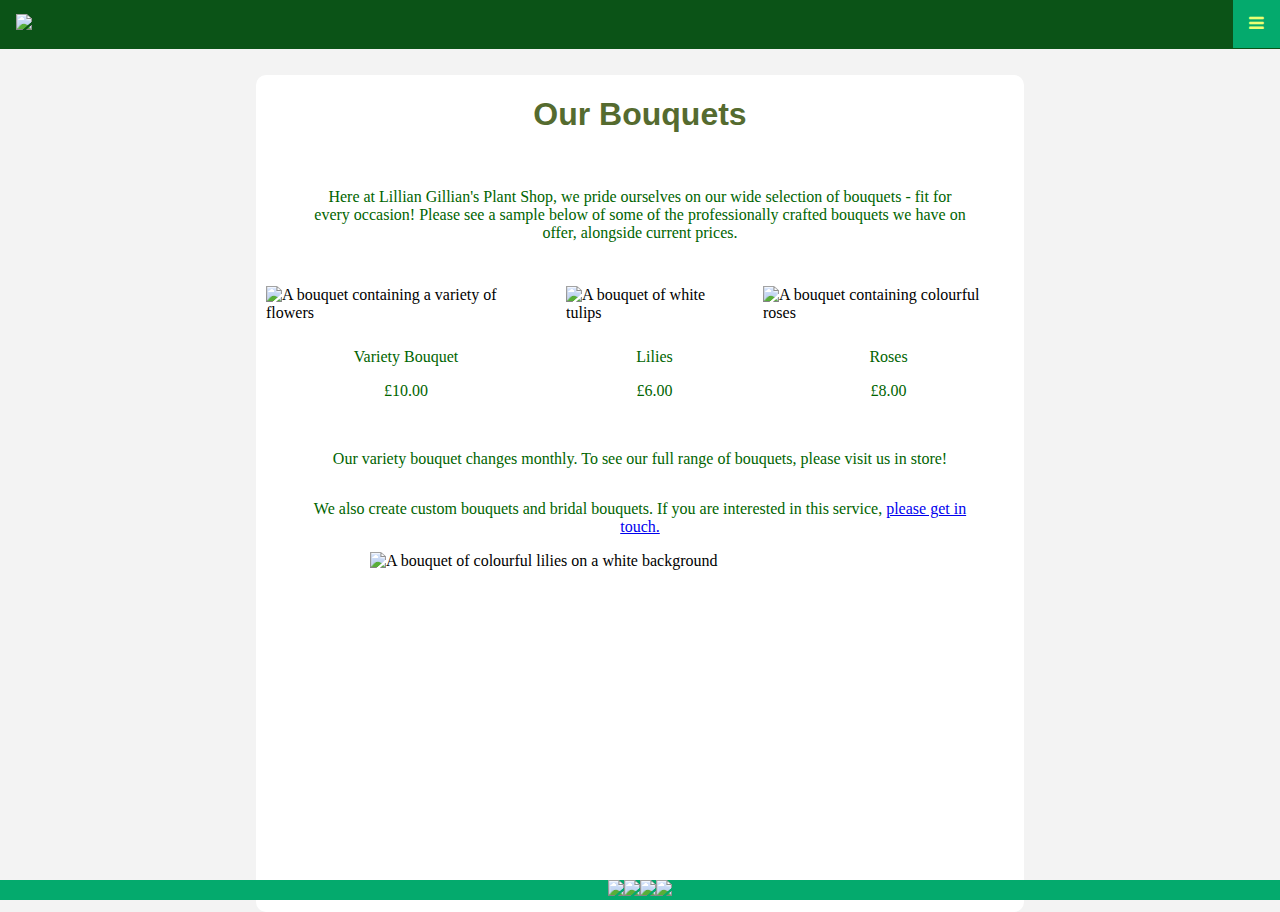
==== bouquets.html @ 8256986c "Add files via upload" ====
<!DOCTYPE html>
<html lang="en">
<head>
    <link rel="stylesheet" href="style.css">
    <link rel="stylesheet" href="https://cdnjs.cloudflare.com/ajax/libs/font-awesome/4.7.0/css/font-awesome.min.css">
    <meta charset="UTF-8">
    <meta name="viewport" content="width=device-width, initial-scale=1.0">
    <title>Our Bouquets</title>
</head>
<body class="bg">
    <header class="topnav">
        <a href="index.html" class="active"><img src="Images/Logo.png" width="200vw"></a>
        <div id="mylinks">
            <a href="bouquets.html">Our Bouquets</a>
            <a href="plants.html">Our Plants</a>
            <a href="contact.html">Contact Us</a>
        </div>
        <a href="javascript:void(0);" class="icon" onclick="menuFunction()">
            <i class="fa fa-bars"></i>
        </a>
    </header>
    <main>
        <h1>Our Bouquets</h1>
        <br>
        <p>Here at Lillian Gillian's Plant Shop, we pride ourselves on our wide selection of bouquets - fit for every occasion! Please see a sample below of some of the professionally crafted bouquets we have on offer, alongside current prices.</p>
        <br>
        <div class="pcont">
            <div>
                <img src="Images/bouquet_2.jpeg" class="img" alt="A bouquet containing a variety of flowers">
                <p>Variety Bouquet</p>
                <p>£10.00</p>
            </div>
            <div>
                <img src="Images/bouquet_3.jpeg" class="img" alt="A bouquet of white tulips">
                <p>Lilies</p>
                <p>£6.00</p>
            </div>
                <div>
                <img src="Images/bouquet_4.jpeg" class="img" alt="A bouquet containing colourful roses">
                <p>Roses</p>
            <p>£8.00</p>
            </div>
        </div>
        <br>
        <p>Our variety bouquet changes monthly. To see our full range of bouquets, please visit us in store!</p>
        <p>We also create custom bouquets and bridal bouquets. If you are interested in this service, <a href="contact.html">please get in touch.</a></p>
        <div class="cimgc">
            <img class="cimg" src="Images/bouquet_5.jpeg" alt="A bouquet of colourful lilies on a white background">
        </div>
    </main>
    <footer id="ft">
        <div id="c">
            <a href="#facebook"><img src="Social Media Icons/Facebook.svg" width="40vw"></a>
            <a href="#twitter"><img src="Social Media Icons/Twitter.svg" width="40vw"></a>
            <a href="#instagram"><img src="Social Media Icons/Instagram.svg" width="40vw"></a>
            <a href="#linkedin"><img src="Social Media Icons/Linkedin.svg" width="40vw"></a>
        </div>
    </footer>
</body>
<script>
    function menuFunction() {
        var x = document.getElementById("mylinks");
        if (x.style.display === "block") {
            x.style.display = "none";
        } else {
            x.style.display = "block";
        }
    }
</script>
</html>
---- style.css ----
body {
    background-color: #f3f3f3;
    margin: 0;
}
h1 {
    font-family: Verdana, Geneva, Tahoma, sans-serif;
    font-size: 2em;
    text-align: center;
    font-weight: bold;
    color: darkolivegreen;
}
p {
    font-family: Verdana;
    margin-left: 7%;
    margin-right: 7%;
    font-size: 1em;
    text-align: center;
    color: darkgreen;
}
main {
    border: 5px;
    border-radius: 10px;
    background-color: #ffffff;
    margin: 0 auto;
    margin-top: 2%;
    width: 60%;
    display: flex;
    justify-content: center;
    flex-direction: column;
    object-fit: contain;
}
footer {
    position: fixed;
    width: 100%;
    bottom: 0;
    background-color: #04AA6D;
}
#ft {
    display: flex;
    justify-content: space-around;
    align-content: center;
}
#c {
    display: flex;
    justify-items: space-around;
}
.bg {
    background-image: url(Website\ Background/LGillian.jpg);
    background-repeat: repeat;
    background-size: cover;
}
.topnav {
    overflow: hidden;
    position: relative;
    background-color: #839905;
}
.topnav #mylinks {
    display: none;
}
.topnav a {
    color: rgb(234, 255, 115);
    padding: 14px 16px;
    text-decoration: none;
    font-size: 17px;
    display: block;
}
.topnav a.icon {
    background:  #04AA6D;
    display: block;
    position: absolute;
    right: 0;
    top: 0;
    height: fit-content;
    align-content: center;
}
.topnav a:hover {
    background-color: rgb(11, 83, 23);
    color: black;
}
.active {
    background-color: #04AA6D;
    color: white;
}
.fling-minislide {
    border-radius: 10px;
    width:100%; 
    height:25vw; 
    overflow:hidden; 
    position:relative;
}
.fling-minislide img { 
    position:absolute; 
    animation:fling-minislide 
    30s infinite; 
    opacity:0; 
    width: 100%; 
    height:25vw;
}
.pcont {
    height: 100%;
    width: 100%;
    display: flex;
    flex-direction: row;
    flex-grow: 1;
    justify-content: space-around;
    object-fit: contain;
    text-wrap: wrap;
}
.img {
    width: 21.164021164021165vh;
    height: 10.416666666666666vw;
    max-width: 100%;
    max-height: 100%;
    flex: 1;
    object-fit: contain;
    margin: 10px;
}
.cimgc {
    width: 100%;
    height: fit-content;
    display: flex;
    justify-content: center;
    object-fit: contain;
}
.cimg {
    height: 40vh;
    width: 60vh;
    display: flex;
    object-fit: contain;
}
@keyframes fling-minislide {25%{opacity:1;} 40%{opacity:0;}}
.fling-minislide img:nth-child(1){animation-delay:0s;}
.fling-minislide img:nth-child(2){animation-delay:10s;}
.fling-minislide img:nth-child(3){animation-delay:20s;}
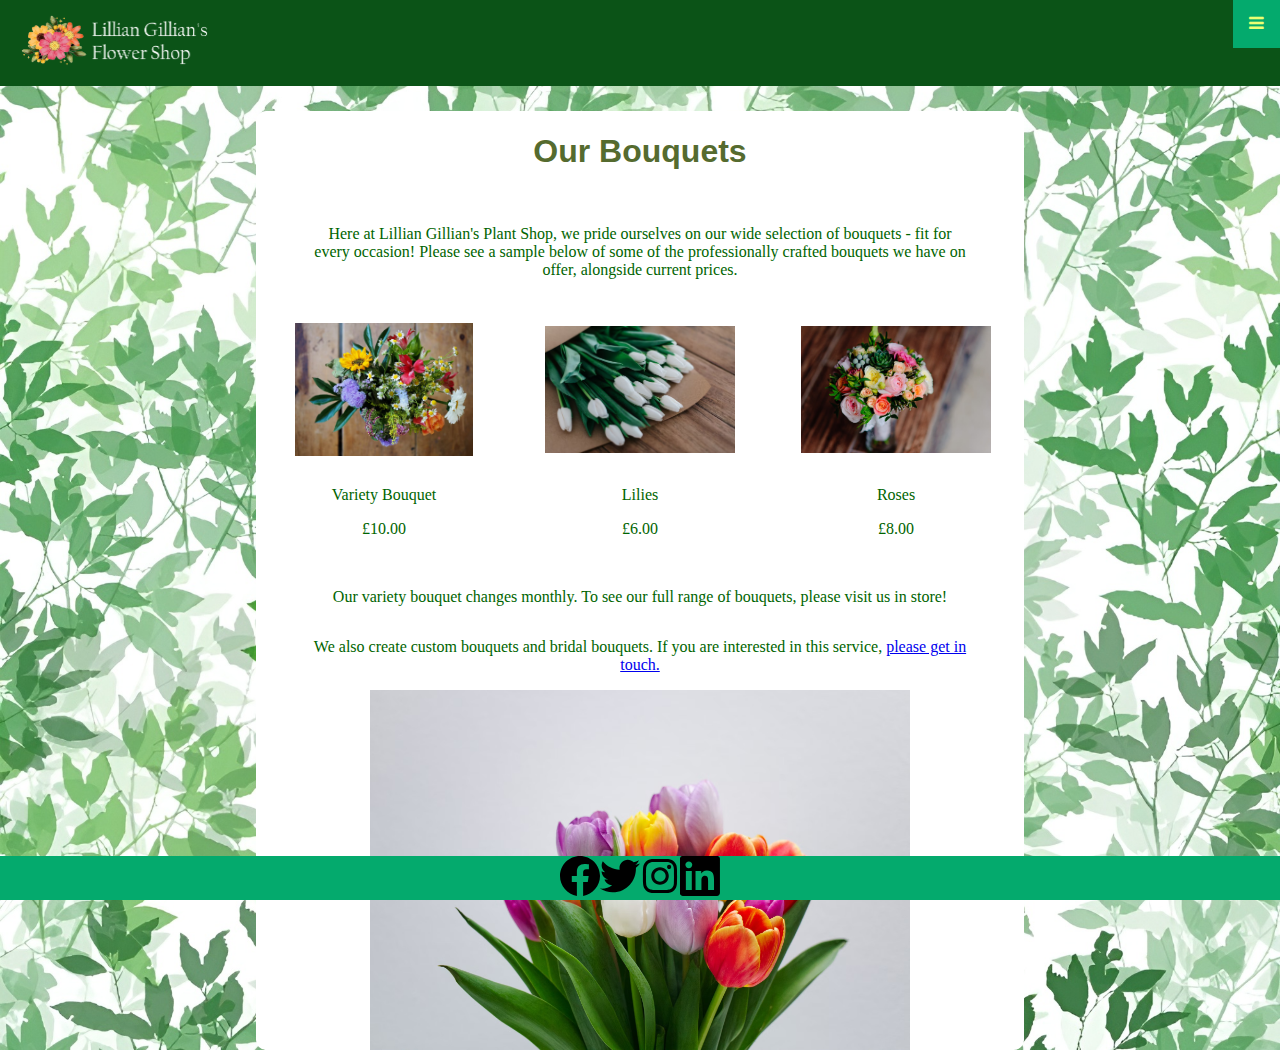
==== commit 25e654a2: "Update bouquets.html" ====
--- a/bouquets.html
+++ b/bouquets.html
@@ -50,10 +50,10 @@
     </main>
     <footer id="ft">
         <div id="c">
-            <a href="#facebook"><img src="Social Media Icons/Facebook.svg" width="40vw"></a>
-            <a href="#twitter"><img src="Social Media Icons/Twitter.svg" width="40vw"></a>
-            <a href="#instagram"><img src="Social Media Icons/Instagram.svg" width="40vw"></a>
-            <a href="#linkedin"><img src="Social Media Icons/Linkedin.svg" width="40vw"></a>
+            <a href="https://www.facebook.com/"><img src="Social Media Icons/Facebook.svg" width="40vw"></a>
+            <a href="https://www.twitter.com/"><img src="Social Media Icons/Twitter.svg" width="40vw"></a>
+            <a href="https://www.instagram.com/"><img src="Social Media Icons/Instagram.svg" width="40vw"></a>
+            <a href="https://www.linkedin.com/"><img src="Social Media Icons/Linkedin.svg" width="40vw"></a>
         </div>
     </footer>
 </body>
@@ -67,4 +67,4 @@
         }
     }
 </script>
-</html>+</html>
--- a/style.css
+++ b/style.css
@@ -117,7 +117,9 @@
 }
 .cimgc {
     width: 100%;
-    height: fit-content;
+    max-height: 100%;
+    max-width: 100%;
+    height: 40vh;
     display: flex;
     justify-content: center;
     object-fit: contain;
@@ -131,4 +133,4 @@
 @keyframes fling-minislide {25%{opacity:1;} 40%{opacity:0;}}
 .fling-minislide img:nth-child(1){animation-delay:0s;}
 .fling-minislide img:nth-child(2){animation-delay:10s;}
-.fling-minislide img:nth-child(3){animation-delay:20s;}+.fling-minislide img:nth-child(3){animation-delay:20s;}
